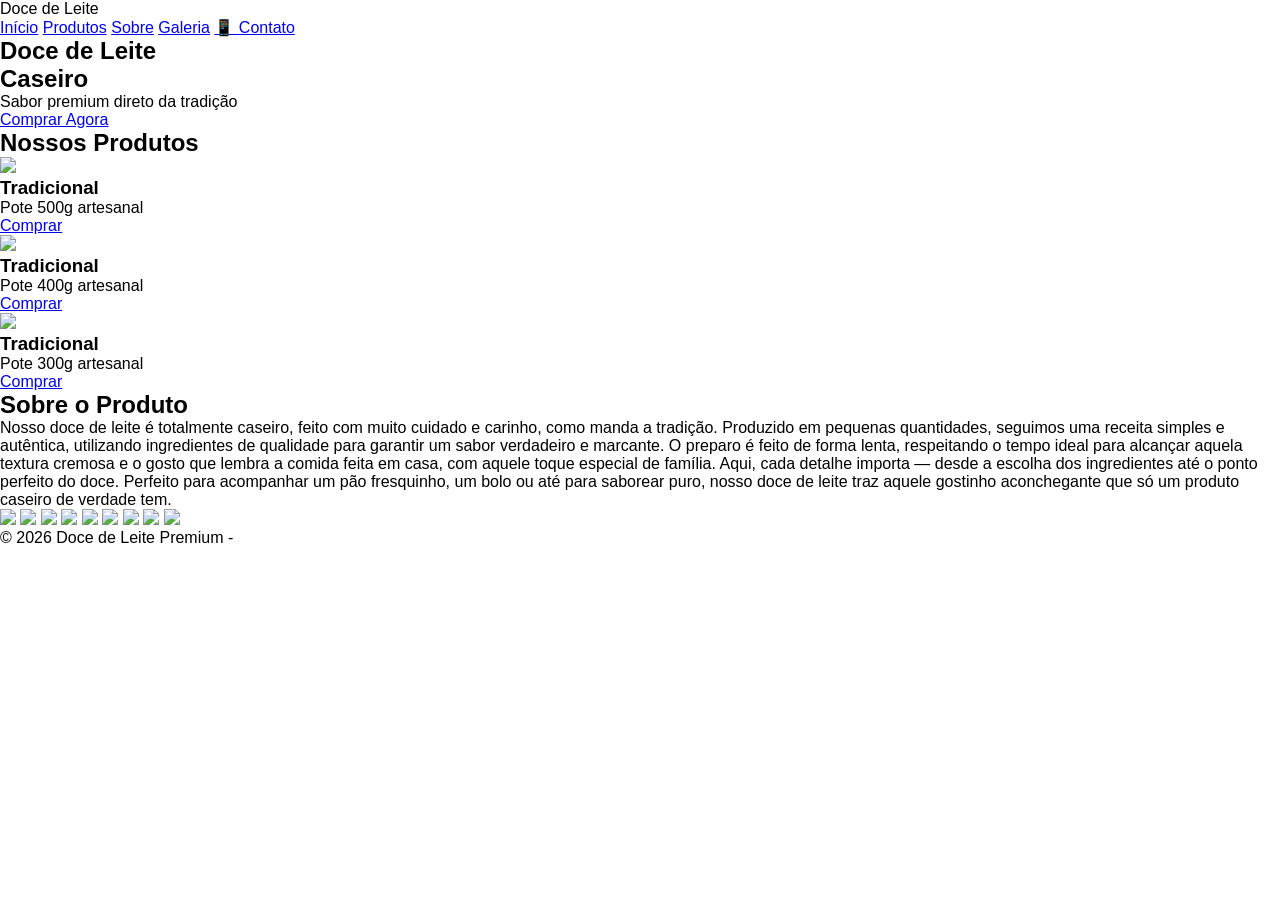
==== index.html @ 4c2cb41b "Add files via upload" ====
<!DOCTYPE html>
<html lang="pt-BR">
<head>
<meta charset="UTF-8">
<meta name="viewport" content="width=device-width, initial-scale=1.0">
<title>Doce de Leite Caseiro</title>
<link rel="stylesheet" href="assets/css/css.css">
<link rel="stylesheet" href="assets/css/contato.html">
<link rel="stylesheet" href="assets/css/">


<style>
*{
    margin:0;
    padding:0;
    box-sizing:border-box;
    font-family:Arial, sans-serif;
}


</style>
</head>
<body>

<header>
    <nav>
        <div class="logo">Doce de Leite </div>
        <div class="menu">
            <a href="#inicio">Início</a>
            <a href="#produtos">Produtos</a>
            <a href="#sobre">Sobre</a>
            <a href="#galeria">Galeria</a>
            <a href="https://wa.me/5535998374022?text=Oi!%20Gostaria%20de%20saber%20mais%20sobre%20o%20Doce%20de%20Leite%20Caseiro%20😋" target="_blank">
                📱 Contato
            </a>
        </div>
    </nav>
</header>


<section id="inicio" class="hero">
    <div class="hero-content">
        <h1>Doce de Leite</h1>
        <h2>Caseiro</h2>
        <p>Sabor premium direto da tradição</p>
        <a class="btn" href="https://wa.me/5535998374022?text=Oi!%20Gostaria%20de%20saber%20mais..." target="_blank">
    Comprar Agora</a>
    </div>
</section>

<section id="produtos" class="produtos">
    <h2>Nossos Produtos</h2>

    <div class="cards">
        <div class="card">
            <img src="assets/img/500g.png">
            <h3>Tradicional</h3>
            <p>Pote 500g artesanal</p>
            <a class="btn" href="https://wa.me/5535998374022?text=Oi!%20Gostaria%20de%20saber%20mais..." target="_blank">
    Comprar</a>
        </div>

       <div class="cards">
        <div class="card">
            <img src="assets/img/400g.png">
            <h3>Tradicional</h3>
            <p>Pote 400g artesanal</p>
            <a class="btn" href="https://wa.me/5535998374022?text=Oi!%20Gostaria%20de%20saber%20mais..." target="_blank">
    Comprar</a>
        </div>

        <div class="cards">
        <div class="card">
            <img src="assets/img/300g.png">
            <h3>Tradicional</h3>
            <p>Pote 300g artesanal</p>
            <a class="btn" href="https://wa.me/5535998374022?text=Oi!%20Gostaria%20de%20saber%20mais..." target="_blank">
    Comprar</a>
        </div>
    </div>
</section>

<section id="sobre" class="texto">
        <h2>Sobre o Produto</h2>

        <a>
            Nosso doce de leite é totalmente caseiro, feito com muito cuidado e carinho, como manda a tradição. 
            Produzido em pequenas quantidades, seguimos uma receita simples e autêntica, utilizando ingredientes 
            de qualidade para garantir um sabor verdadeiro e marcante.
        </a>

        <a>
            O preparo é feito de forma lenta, respeitando o tempo ideal para alcançar aquela textura cremosa 
            e o gosto que lembra a comida feita em casa, com aquele toque especial de família. Aqui, cada detalhe 
            importa — desde a escolha dos ingredientes até o ponto perfeito do doce.
        </a>

        <a>
            Perfeito para acompanhar um pão fresquinho, um bolo ou até para saborear puro, nosso doce de leite 
            traz aquele gostinho aconchegante que só um produto caseiro de verdade tem.
        </a>
    </section>

<section id="galeria">
    <div class="galeria">
        <img src="assets/img/doce1.jpg">
        <img src="assets/img/doce2.jpg">
        <img src="assets/img/doce3.jpg">
        <img src="assets/img/doce4.jfif">
        <img src="assets/img/doce5.jfif">
        <img src="assets/img/doce6.jfif">
        <img src="assets/img/doce7.jpg">
        <img src="assets/img/doce8.jpg">
        <img src="assets/img/doce9.jpg">
    </div>
</section>

<footer>
    © 2026 Doce de Leite Premium - 
</footer>

</body>
</html>
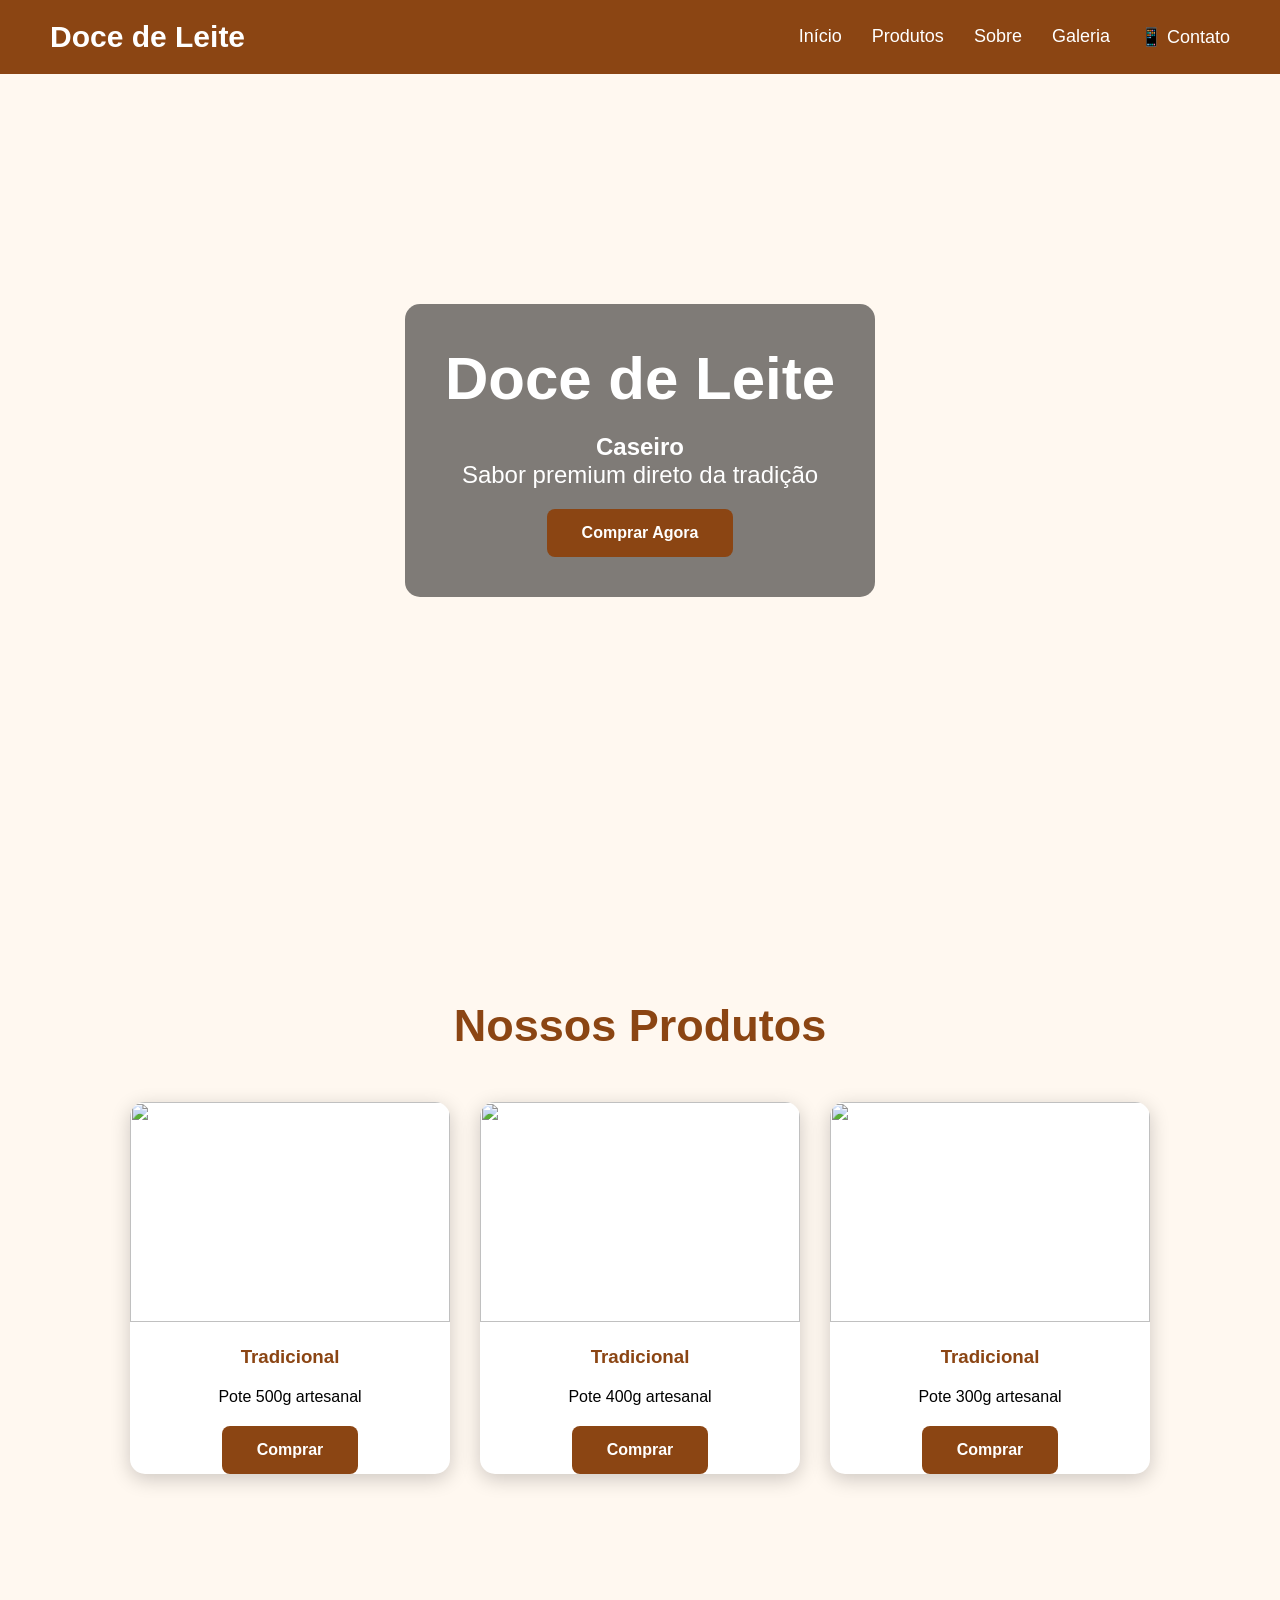
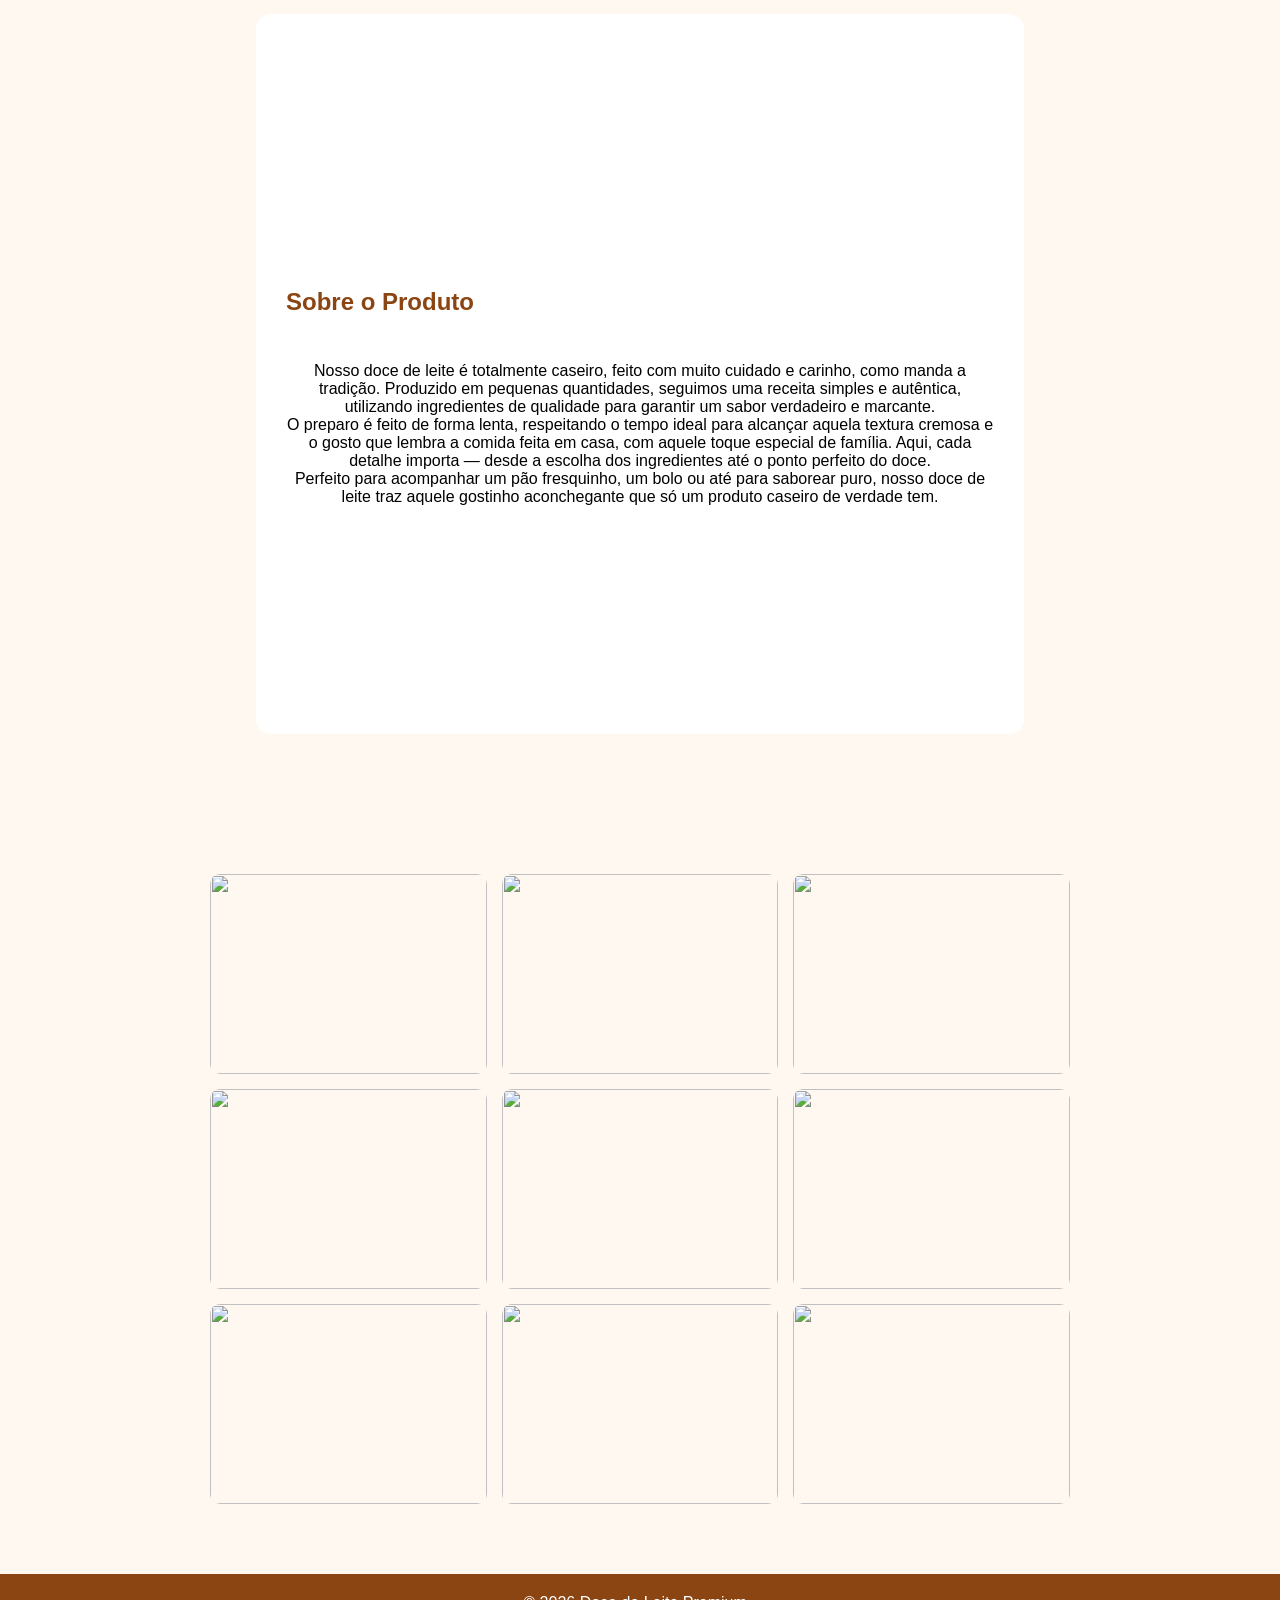
==== commit b2e1e2a7: "Update index.html" ====
--- a/index.html
+++ b/index.html
@@ -4,9 +4,8 @@
 <meta charset="UTF-8">
 <meta name="viewport" content="width=device-width, initial-scale=1.0">
 <title>Doce de Leite Caseiro</title>
-<link rel="stylesheet" href="assets/css/css.css">
-<link rel="stylesheet" href="assets/css/contato.html">
-<link rel="stylesheet" href="assets/css/">
+<link rel="stylesheet" href="css.css">
+<link rel="stylesheet" href="contato.html">
 
 
 <style>
--- a/css.css
+++ b/css.css
@@ -0,0 +1,323 @@
+body{
+    width:100%;
+    min-height:100vh;
+    background:#fff8f0;
+    margin:0;
+    font-family: Arial, sans-serif;
+}
+
+/* HEADER */
+header{
+    width:100%;
+    background:#8b4513;
+    padding:20px 50px;
+    position:fixed;
+    top:0;
+    left:0;
+    z-index:1000;
+}
+
+nav{
+    display:flex;
+    justify-content:space-between;
+    align-items:center;
+}
+
+.logo{
+    color:white;
+    font-size:30px;
+    font-weight:bold;
+}
+
+.menu{
+    display:flex;
+    gap:30px;
+}
+
+.menu a{
+    color:white;
+    text-decoration:none;
+    font-size:18px;
+    transition:0.3s;
+}
+
+.menu a:hover{
+    color:gold;
+}
+
+/* HERO */
+.hero{
+    width:100%;
+    height:100vh;
+    background:url('https://media.istockphoto.com/id/171136402/pt/foto/dulce-de-leche.jpg?s=612x612&w=0&k=20&c=kr5jCRHDJvvpgCvpyveyhbTSV4r6xXAJ4d4Z1KXVPRY=') center/cover no-repeat;
+    display:flex;
+    justify-content:center;
+    align-items:center;
+    text-align:center;
+    color:#fff;
+}
+
+.hero-content{
+    background:rgba(0,0,0,0.5);
+    padding:40px;
+    border-radius:15px;
+}
+
+.hero h1{
+    font-size:60px;
+    margin-bottom:20px;
+}
+
+.hero p{
+    font-size:24px;
+    margin-bottom:20px;
+}
+
+.btn{
+    display:inline-block;
+    padding:15px 35px;
+    background:#8b4513;
+    color:rgb(255, 255, 255);
+    text-decoration:none;
+    border-radius:8px;
+    font-weight:bold;
+    
+}
+
+/* PRODUTOS */
+.produtos{
+    width:100%;
+    padding:100px 50px;
+    text-align:center;
+}
+
+.produtos h2{
+    font-size:45px;
+    color:#8b4513;
+    margin-bottom:50px;
+}
+
+.cards{
+    display:flex;
+    justify-content:center;
+    gap:30px;
+    flex-wrap:wrap;
+}
+
+.card{
+    width:320px;
+    background:white;
+    border-radius:15px;
+    box-shadow:0 5px 20px rgba(0,0,0,0.2);
+    overflow:hidden;
+    transition:0.3s;
+}
+
+.texto{
+    width:60%;
+    min-height:80vh;
+    text-align: center;
+    border-radius:15px;
+    background-color: #ffffff;
+    color: rgb(0, 0, 0);
+    margin: 40px auto; /* centraliza horizontalmente */
+    padding: 30px; /* espaço interno */
+    display: flex;
+    flex-direction: column;
+    justify-content: center; /* centraliza verticalmente */
+}
+
+.texto p{
+    margin-bottom: 15px; /* separa os parágrafos */
+    line-height: 1.6; /* melhora leitura */
+}
+
+.texto h2 {
+            line-height: 5;
+            text-align: justify;
+            color: #8b4513;
+        }
+
+.card:hover{
+    transform:translateY(-10px);
+}
+
+.card img{
+    width:100%;
+    height:220px;
+    object-fit:cover;
+}
+
+.card h3{
+    margin:20px 0;
+    color:#8b4513;
+}
+
+.card p{
+    padding:0 20px 20px;
+}
+
+.card button{
+    margin-bottom:20px;
+    padding:12px 25px;
+    background:#8b4513;
+    color:white;
+    border:none;
+    border-radius:8px;
+    cursor:pointer;
+
+    
+}
+
+/* GALERIA 3x3 */
+.galeria{
+    display:grid;
+    grid-template-columns:repeat(3, 1fr);
+    gap:15px;
+    max-width:900px;
+    margin:120px auto 50px; /* espaço por causa do header fixo */
+    padding:20px;
+}
+
+.galeria img{
+    width:100%;
+    height:200px;
+    object-fit:cover;
+    border-radius:10px;
+    transition:0.3s;
+    cursor:pointer;
+}
+
+.galeria img:hover{
+    transform:scale(1.05);
+}
+
+/* FOOTER */
+footer{
+    width:100%;
+    background:#8b4513;
+    color:white;
+    text-align:center;
+    padding:20px;
+}
+
+/* WHATSAPP FLUTUANTE */
+.whatsapp-float {
+    position: fixed;
+    width: 70px;
+    height: 70px;
+    bottom: 30px;
+    right: 30px;
+    background-color: #25d366;
+    color: #FFF;
+    border-radius: 50px;
+    text-align: center;
+    font-size: 30px;
+    box-shadow: 2px 2px 10px rgba(0,0,0,0.3);
+    z-index: 1000;
+    transition: all 0.3s;
+    cursor: pointer;
+}
+
+.whatsapp-float:hover {
+    transform: scale(1.1);
+}
+
+.whatsapp-icon {
+    margin-top: 16px;
+}
+
+.close-icon {
+    display: none;
+}
+
+.whatsapp-float.active .whatsapp-icon {
+    display: none;
+}
+
+.whatsapp-float.active .close-icon {
+    display: block;
+    margin-top: 16px;
+}
+
+/* BALÃO */
+.whatsapp-balloon {
+    position: fixed;
+    bottom: 110px;
+    right: 30px;
+    width: 300px;
+    background: #fff;
+    border-radius: 15px;
+    box-shadow: 0 8px 25px rgba(0,0,0,0.2);
+    display: none;
+    z-index: 1001;
+    overflow: hidden;
+}
+
+.whatsapp-balloon.active {
+    display: block;
+}
+
+.whatsapp-header {
+    background: #25d366;
+    color: white;
+    padding: 15px;
+    font-weight: bold;
+}
+
+.whatsapp-content {
+    padding: 20px;
+}
+
+.whatsapp-buttons {
+    display: flex;
+    gap: 10px;
+}
+
+.whatsapp-btn {
+    flex: 1;
+    padding: 12px;
+    border: none;
+    border-radius: 8px;
+    cursor: pointer;
+    font-weight: bold;
+}
+
+.btn-pedir {
+    background: #25d366;
+    color: white;
+}
+
+.btn-fechar {
+    background: #ddd;
+}
+
+/* RESPONSIVO */
+@media (max-width: 768px){
+
+    .menu{
+        gap:15px;
+    }
+
+    .hero h1{
+        font-size:40px;
+    }
+
+    .hero p{
+        font-size:18px;
+    }
+
+    .galeria{
+        grid-template-columns:repeat(3, 1fr);
+    }
+
+    .whatsapp-balloon{
+        width:90%;
+        right:15px;
+    }
+
+    .whatsapp-float{
+        bottom:20px;
+        right:20px;
+    }
+}
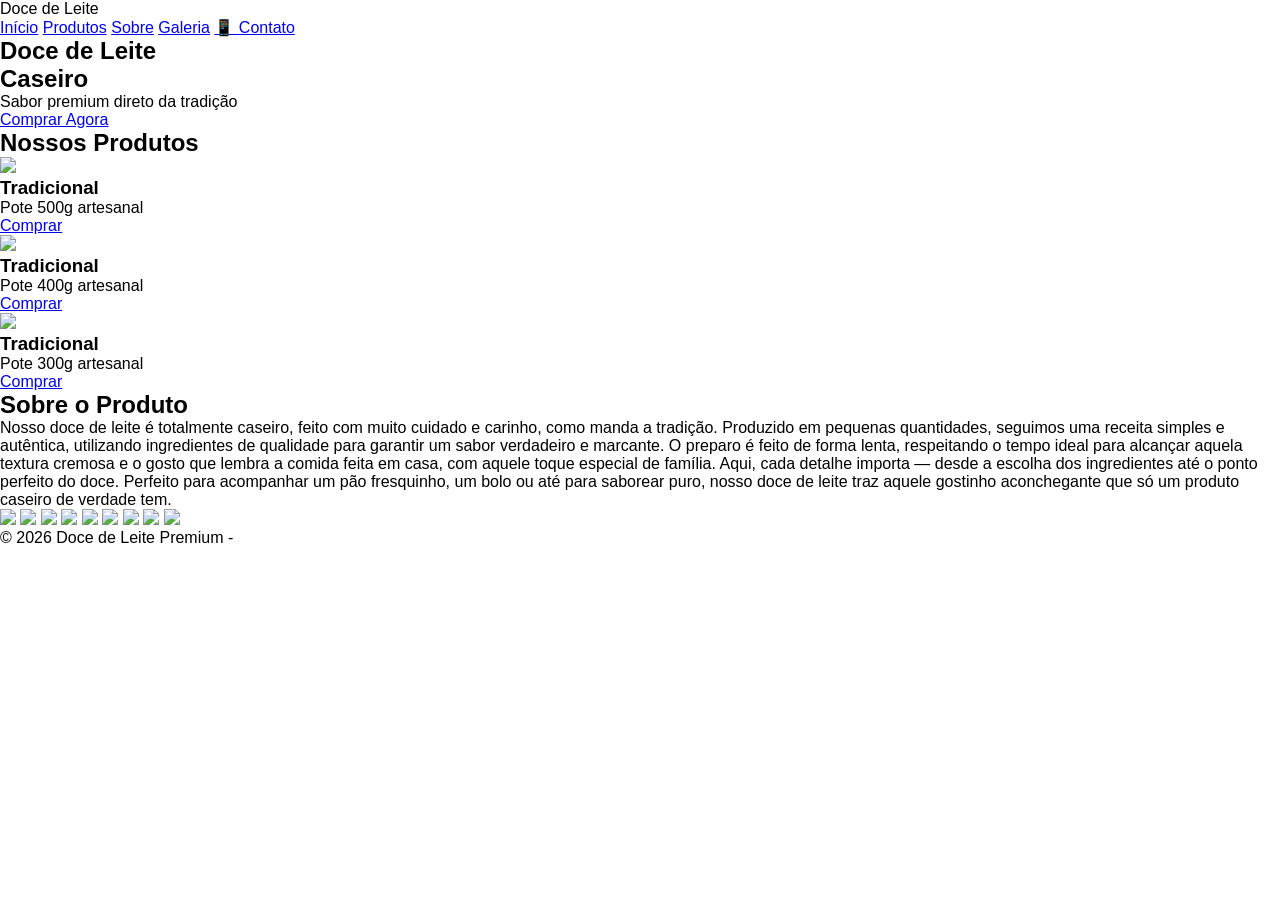
==== commit 992df5d2: "Update index.html" ====
--- a/index.html
+++ b/index.html
@@ -4,8 +4,9 @@
 <meta charset="UTF-8">
 <meta name="viewport" content="width=device-width, initial-scale=1.0">
 <title>Doce de Leite Caseiro</title>
-<link rel="stylesheet" href="css.css">
-<link rel="stylesheet" href="contato.html">
+<link rel="stylesheet" href="assets/css/css.css">
+<link rel="stylesheet" href="assets/css/contato.html">
+<link rel="stylesheet" href="assets/css/">
 
 
 <style>
